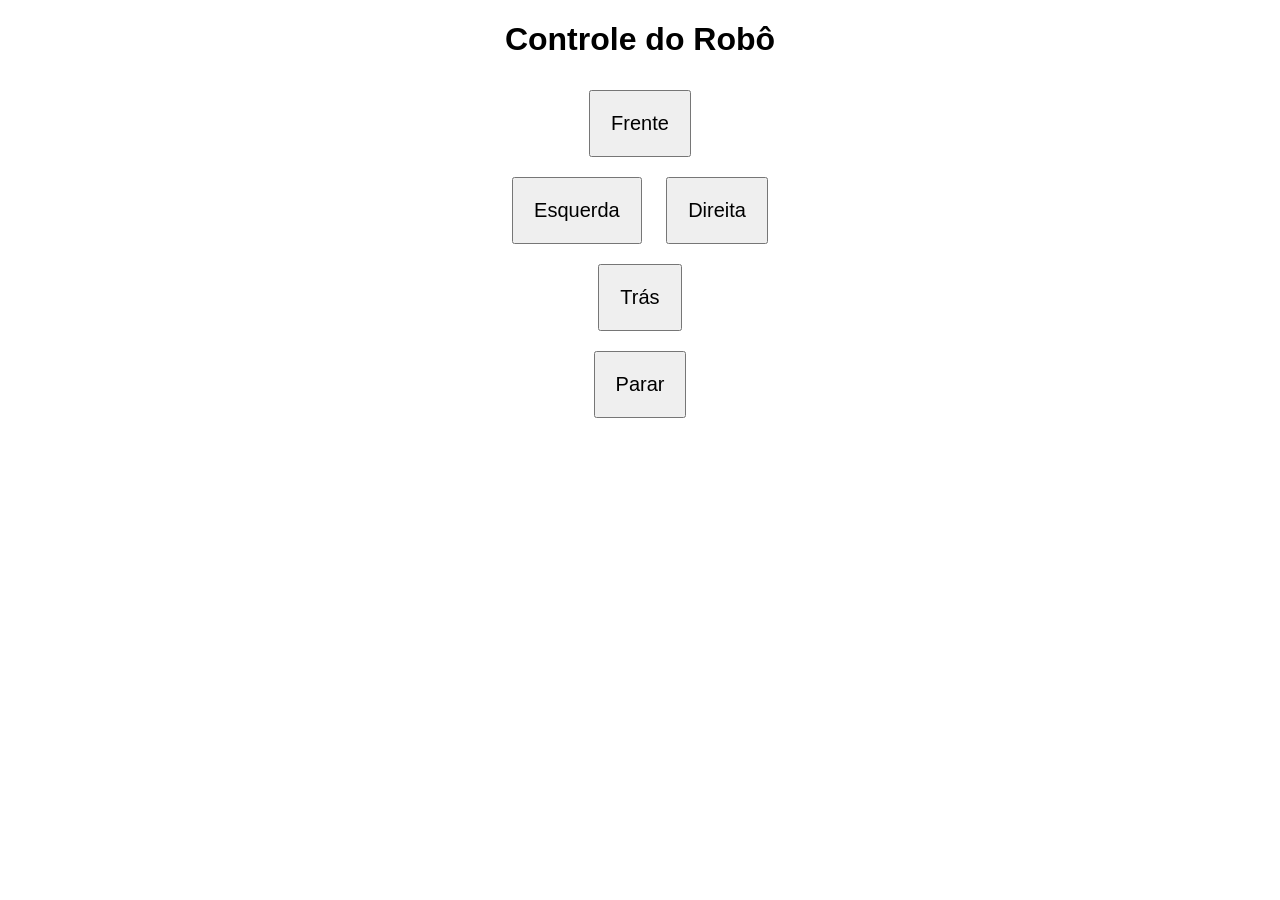
==== data/index.html @ 45ec2756 "criei o html da pagina que irá controlar o robô" ====
<!DOCTYPE html>
<html>
<head>
    <meta name="viewport" content="width=device-width, initial-scale=1">
    <title>Robô Vespa</title>
    <style>
        body { font-family: Arial; text-align: center; }
        button {
            padding: 20px;
            font-size: 20px;
            margin: 10px;
        }
    </style>
</head>
<body>
    <h1>Controle do Robô</h1>

    <button onclick="fetch('/frente')">Frente</button><br>

    <button onclick="fetch('/esquerda')">Esquerda</button>
    <button onclick="fetch('/direita')">Direita</button><br>

    <button onclick="fetch('/tras')">Trás</button><br>

    <button onclick="fetch('/parar')">Parar</button>
</body>
</html>
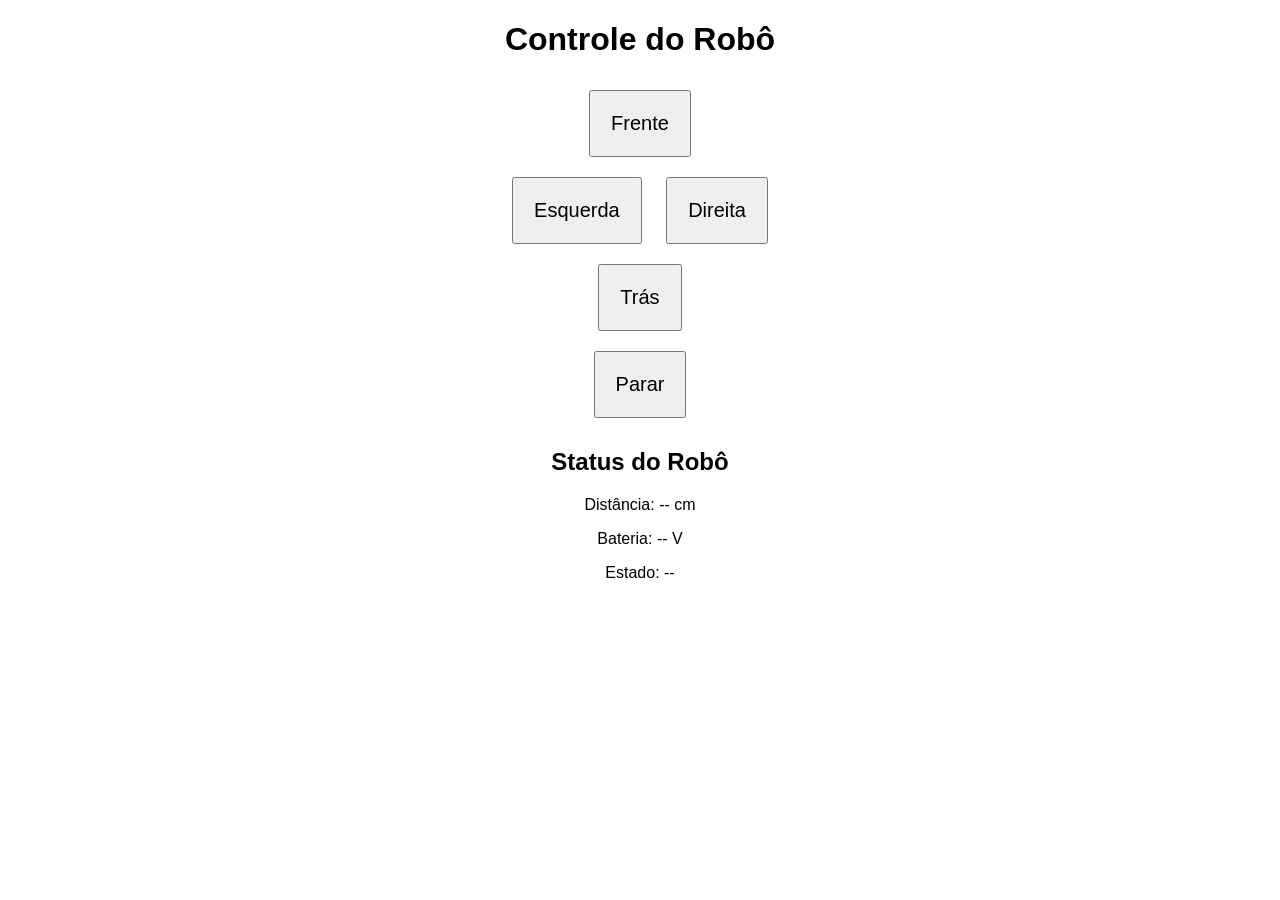
==== commit 3aee4a29: "adicionei o espaço para leitura dos sensores na pagina" ====
--- a/data/index.html
+++ b/data/index.html
@@ -23,5 +23,13 @@
     <button onclick="fetch('/tras')">Trás</button><br>
 
     <button onclick="fetch('/parar')">Parar</button>
+
+    <h2>Status do Robô</h2>
+
+    <p>Distância: <span id="distancia">--</span> cm</p>
+    <p>Bateria: <span id="bateria">--</span> V</p>
+    <p>Estado: <span id="estado">--</span></p>
+
+    <script src="script.js"></script>
 </body>
 </html>
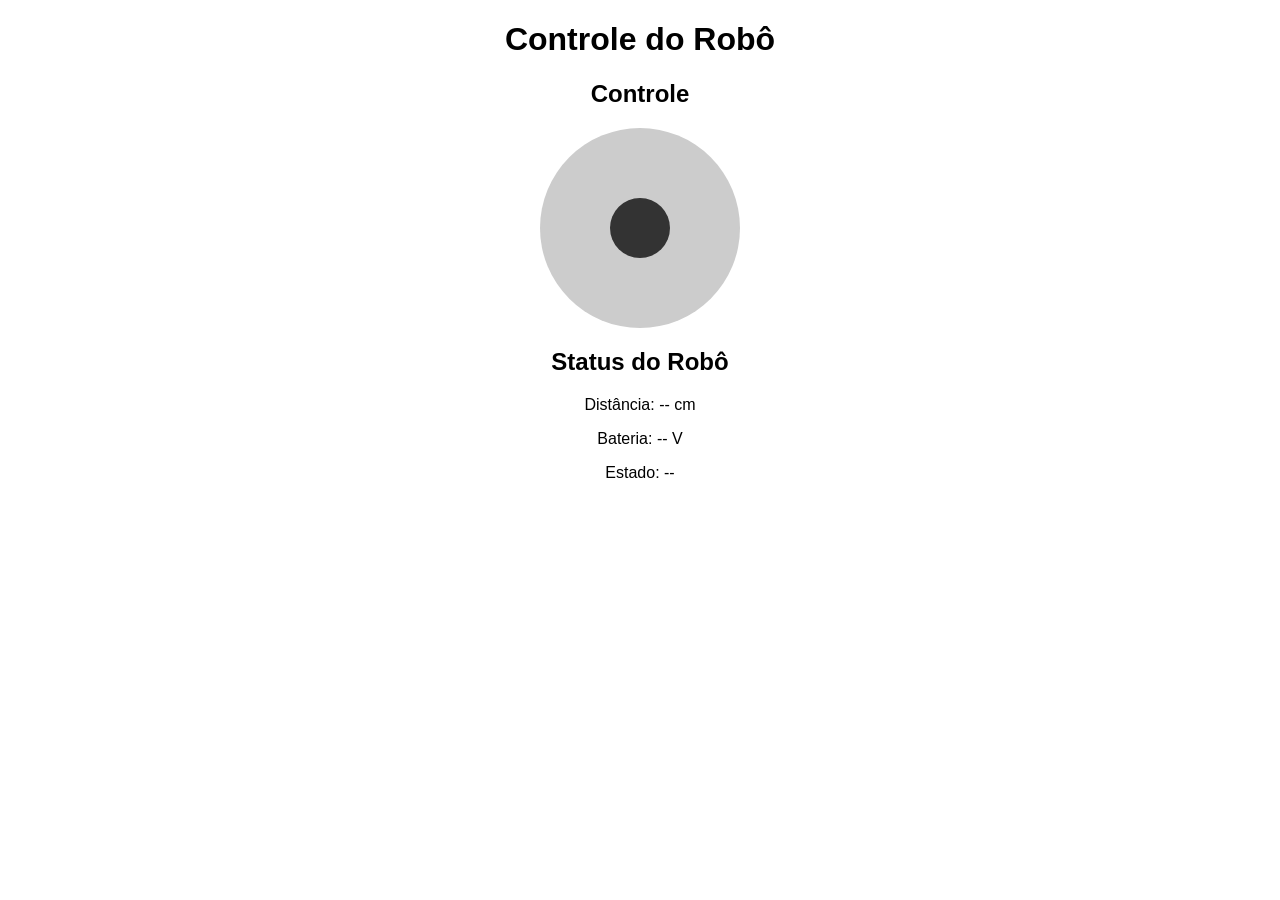
==== commit 1b3a7266: "modifiquei o controle na pagina web para um joystick" ====
--- a/data/index.html
+++ b/data/index.html
@@ -15,14 +15,26 @@
 <body>
     <h1>Controle do Robô</h1>
 
-    <button onclick="fetch('/frente')">Frente</button><br>
+    <h2>Controle</h2>
 
-    <button onclick="fetch('/esquerda')">Esquerda</button>
-    <button onclick="fetch('/direita')">Direita</button><br>
-
-    <button onclick="fetch('/tras')">Trás</button><br>
-
-    <button onclick="fetch('/parar')">Parar</button>
+    <div id="joystick" style="
+        width: 200px;
+        height: 200px;
+        background: #ccc;
+        border-radius: 50%;
+        position: relative;
+        margin: auto;
+    ">
+        <div id="stick" style="
+            width: 60px;
+            height: 60px;
+            background: #333;
+            border-radius: 50%;
+            position: absolute;
+            top: 70px;
+            left: 70px;
+        "></div>
+    </div>
 
     <h2>Status do Robô</h2>
 
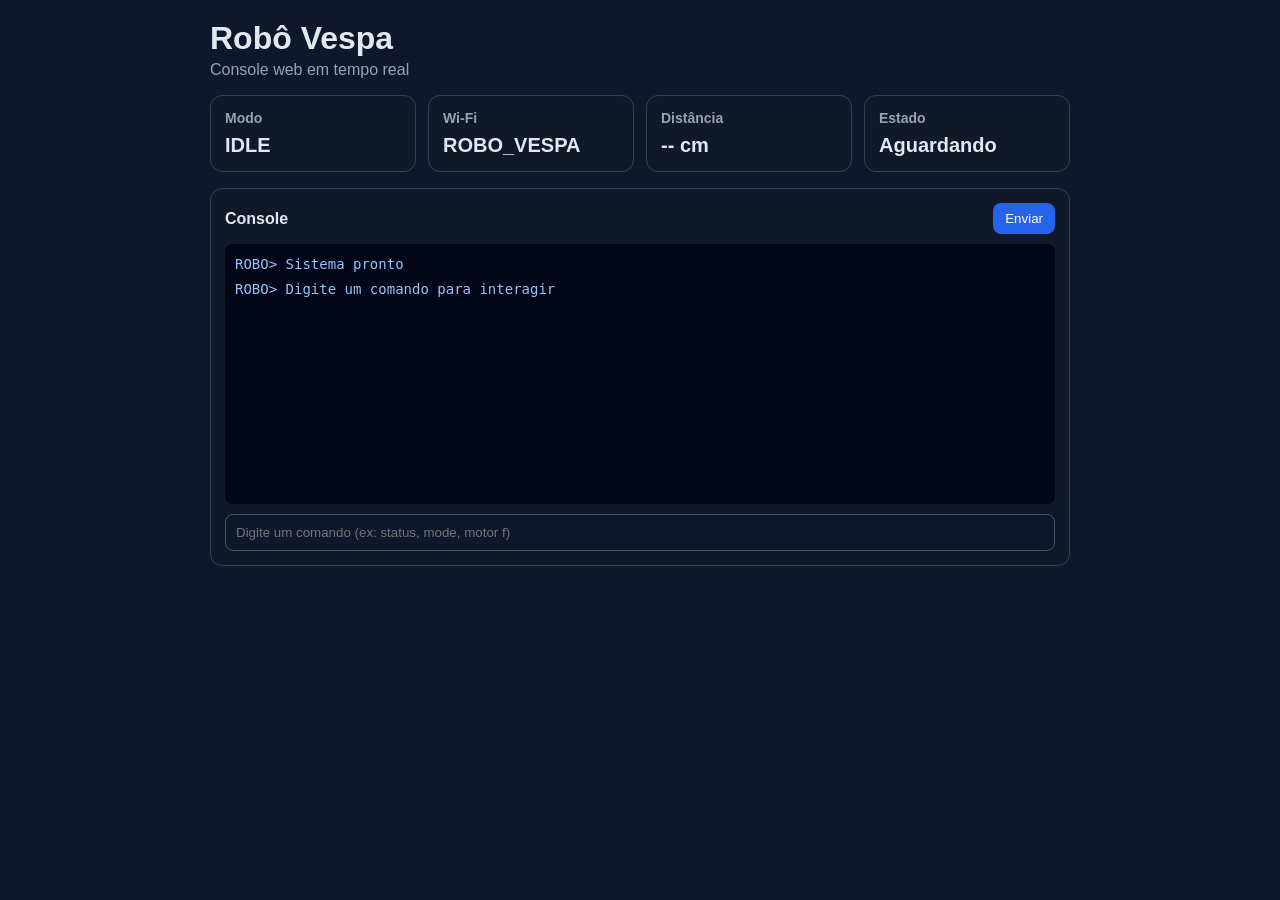
==== commit 209c35d9: "Refatora interface web do robô, adiciona painel de status e console, e remove arquivos desnecessário" ====
--- a/data/index.html
+++ b/data/index.html
@@ -1,47 +1,49 @@
 <!DOCTYPE html>
-<html>
+<html lang="pt-BR">
 <head>
-    <meta name="viewport" content="width=device-width, initial-scale=1">
-    <title>Robô Vespa</title>
-    <style>
-        body { font-family: Arial; text-align: center; }
-        button {
-            padding: 20px;
-            font-size: 20px;
-            margin: 10px;
-        }
-    </style>
+  <meta charset="UTF-8" />
+  <meta name="viewport" content="width=device-width, initial-scale=1.0" />
+  <title>Console do Robô</title>
+  <link rel="stylesheet" href="style.css" />
 </head>
 <body>
-    <h1>Controle do Robô</h1>
+  <div class="app">
+    <header>
+      <h1>Robô Vespa</h1>
+      <p>Console web em tempo real</p>
+    </header>
 
-    <h2>Controle</h2>
+    <section class="status-panel">
+      <div class="card">
+        <h2>Modo</h2>
+        <div id="modo">IDLE</div>
+      </div>
+      <div class="card">
+        <h2>Wi-Fi</h2>
+        <div id="wifi">ROBO_VESPA</div>
+      </div>
+      <div class="card">
+        <h2>Distância</h2>
+        <div id="distancia">-- cm</div>
+      </div>
+      <div class="card">
+        <h2>Estado</h2>
+        <div id="estado">Aguardando</div>
+      </div>
+    </section>
 
-    <div id="joystick" style="
-        width: 200px;
-        height: 200px;
-        background: #ccc;
-        border-radius: 50%;
-        position: relative;
-        margin: auto;
-    ">
-        <div id="stick" style="
-            width: 60px;
-            height: 60px;
-            background: #333;
-            border-radius: 50%;
-            position: absolute;
-            top: 70px;
-            left: 70px;
-        "></div>
-    </div>
+    <section class="console-panel">
+      <div class="console-header">
+        <strong>Console</strong>
+        <button id="btnEnviar">Enviar</button>
+      </div>
+      <div id="output" class="output"></div>
+      <div class="input-row">
+        <input id="cmd" type="text" placeholder="Digite um comando (ex: status, mode, motor f)" />
+      </div>
+    </section>
+  </div>
 
-    <h2>Status do Robô</h2>
-
-    <p>Distância: <span id="distancia">--</span> cm</p>
-    <p>Bateria: <span id="bateria">--</span> V</p>
-    <p>Estado: <span id="estado">--</span></p>
-
-    <script src="script.js"></script>
+  <script src="script.js"></script>
 </body>
 </html>
--- a/data/style.css
+++ b/data/style.css
@@ -0,0 +1,104 @@
+:root {
+  color-scheme: dark;
+  font-family: Arial, sans-serif;
+}
+
+* { box-sizing: border-box; }
+
+body {
+  margin: 0;
+  background: #0f172a;
+  color: #e2e8f0;
+}
+
+.app {
+  max-width: 900px;
+  margin: 0 auto;
+  padding: 20px;
+}
+
+header {
+  margin-bottom: 16px;
+}
+
+header h1 {
+  margin: 0 0 4px 0;
+}
+
+header p {
+  margin: 0;
+  color: #94a3b8;
+}
+
+.status-panel {
+  display: grid;
+  grid-template-columns: repeat(auto-fit, minmax(180px, 1fr));
+  gap: 12px;
+  margin-bottom: 16px;
+}
+
+.card, .console-panel {
+  background: #111827;
+  border: 1px solid #334155;
+  border-radius: 12px;
+  padding: 14px;
+}
+
+.card h2 {
+  font-size: 14px;
+  margin: 0 0 8px 0;
+  color: #94a3b8;
+}
+
+.card div {
+  font-size: 20px;
+  font-weight: bold;
+}
+
+.console-panel {
+  display: flex;
+  flex-direction: column;
+  gap: 10px;
+}
+
+.console-header {
+  display: flex;
+  justify-content: space-between;
+  align-items: center;
+}
+
+button {
+  background: #2563eb;
+  border: none;
+  color: white;
+  padding: 8px 12px;
+  border-radius: 8px;
+  cursor: pointer;
+}
+
+.output {
+  min-height: 260px;
+  max-height: 360px;
+  overflow-y: auto;
+  background: #020617;
+  border-radius: 8px;
+  padding: 10px;
+  font-family: Consolas, monospace;
+  font-size: 14px;
+  line-height: 1.5;
+}
+
+.line { margin-bottom: 4px; }
+.line.cmd { color: #fbbf24; }
+.line.ok { color: #4ade80; }
+.line.error { color: #f87171; }
+.line.info { color: #93c5fd; }
+
+.input-row input {
+  width: 100%;
+  padding: 10px;
+  border-radius: 8px;
+  border: 1px solid #475569;
+  background: #0f172a;
+  color: white;
+}
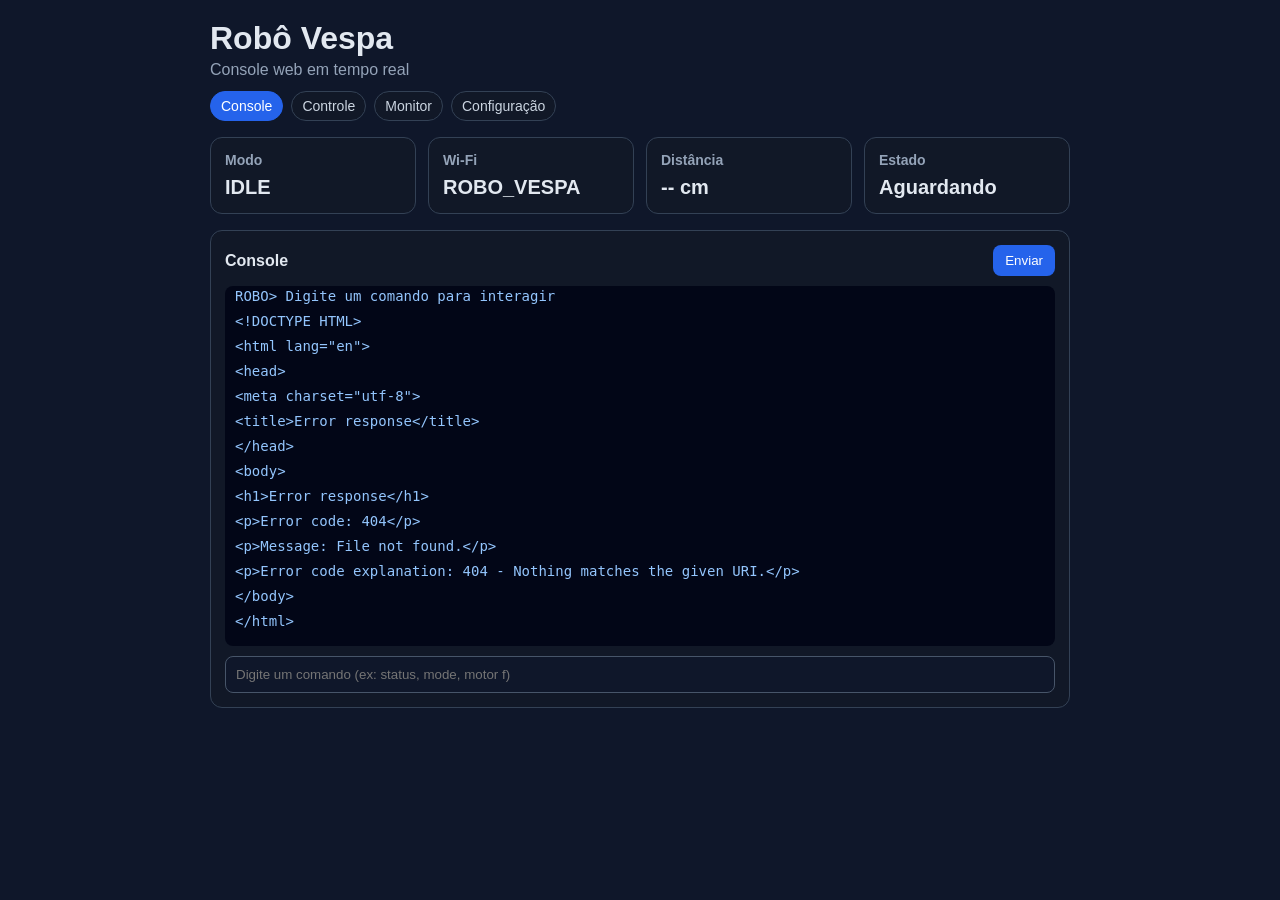
==== commit a430a16d: "Adiciona novas interfaces web para controle, monitoramento e configuração do robô, refatora modos de" ====
--- a/data/index.html
+++ b/data/index.html
@@ -11,6 +11,12 @@
     <header>
       <h1>Robô Vespa</h1>
       <p>Console web em tempo real</p>
+      <nav class="top-nav">
+        <a class="active" href="/">Console</a>
+        <a href="/control">Controle</a>
+        <a href="/monitor">Monitor</a>
+        <a href="/config">Configuração</a>
+      </nav>
     </header>
 
     <section class="status-panel">
--- a/data/style.css
+++ b/data/style.css
@@ -28,6 +28,29 @@
 header p {
   margin: 0;
   color: #94a3b8;
+}
+
+.top-nav {
+  display: flex;
+  gap: 8px;
+  margin-top: 12px;
+  flex-wrap: wrap;
+}
+
+.top-nav a {
+  text-decoration: none;
+  color: #cbd5e1;
+  border: 1px solid #334155;
+  background: #111827;
+  padding: 6px 10px;
+  border-radius: 999px;
+  font-size: 14px;
+}
+
+.top-nav a.active {
+  background: #2563eb;
+  color: #ffffff;
+  border-color: #2563eb;
 }
 
 .status-panel {
@@ -102,3 +125,51 @@
   background: #0f172a;
   color: white;
 }
+
+.control-layout {
+  display: grid;
+  grid-template-columns: repeat(auto-fit, minmax(280px, 1fr));
+  gap: 12px;
+}
+
+.dpad {
+  display: grid;
+  grid-template-columns: repeat(3, minmax(60px, 1fr));
+  gap: 10px;
+  max-width: 260px;
+}
+
+#btn-front { grid-column: 2; }
+#btn-left { grid-column: 1; }
+#btn-stop { grid-column: 2; }
+#btn-right { grid-column: 3; }
+#btn-back { grid-column: 2; }
+
+.danger {
+  background: #dc2626;
+}
+
+#speed {
+  width: 100%;
+}
+
+#speed-value {
+  font-size: 22px;
+  font-weight: bold;
+  margin-top: 6px;
+}
+
+.hint {
+  margin: 8px 0 0 0;
+  color: #94a3b8;
+  font-size: 13px;
+}
+
+.select-input {
+  width: 100%;
+  padding: 10px;
+  border-radius: 8px;
+  border: 1px solid #475569;
+  background: #0f172a;
+  color: #ffffff;
+}
